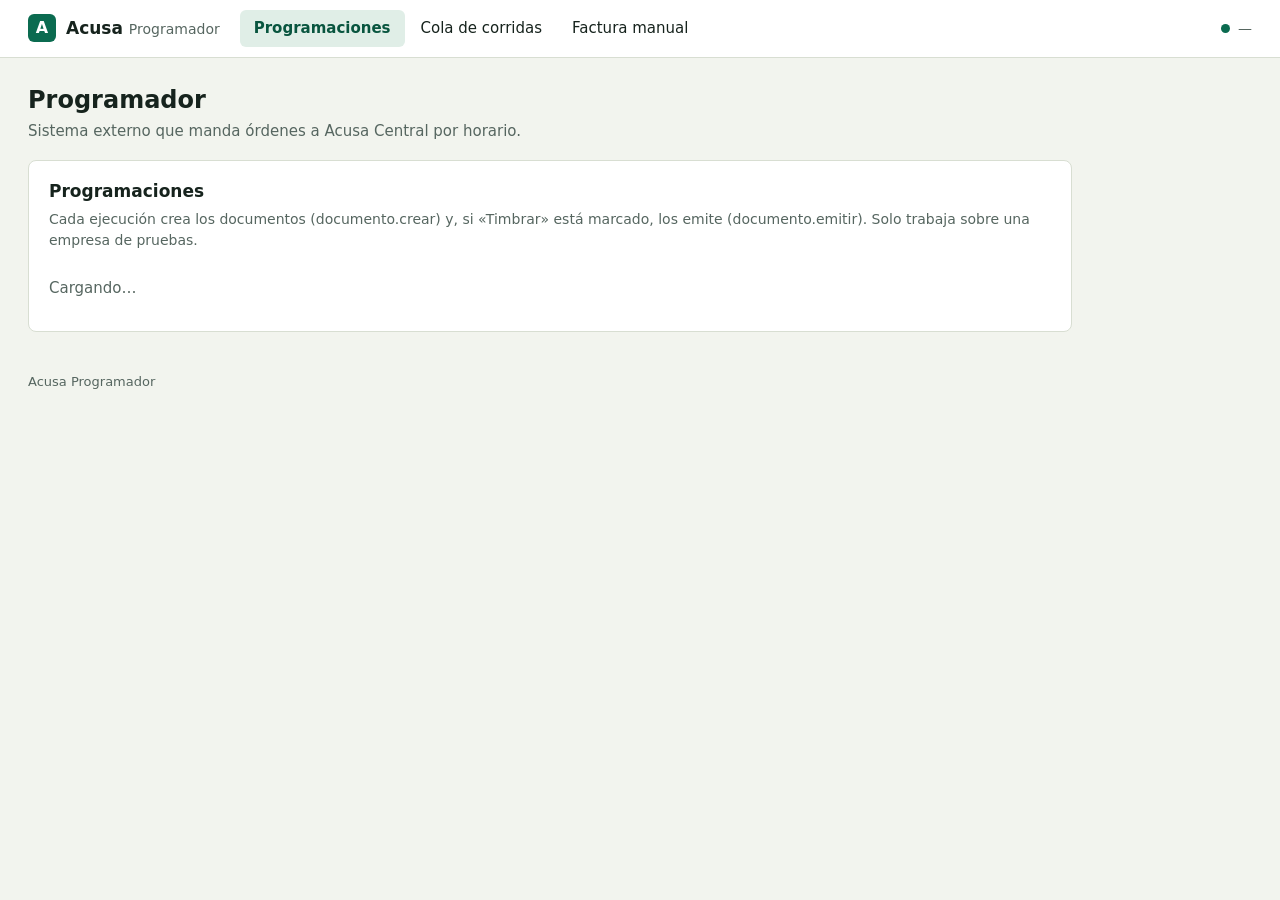
==== src/Acusa.Programador/wwwroot/index.html @ 26dc7c7a "Acusa v2: Central, worker, rutas REST de facturacion y despliegue en la nube" ====
<!doctype html>
<html lang="es">
<head>
<meta charset="utf-8">
<meta name="viewport" content="width=device-width, initial-scale=1">
<title>Acusa Programador</title>
<link rel="icon" href="data:image/svg+xml,%3Csvg xmlns='http://www.w3.org/2000/svg' viewBox='0 0 32 32'%3E%3Crect width='32' height='32' rx='6' fill='%230b6b50'/%3E%3Cpath d='M9 24 16 8l7 16M11.5 19h9' fill='none' stroke='white' stroke-width='2.6' stroke-linecap='round' stroke-linejoin='round'/%3E%3C/svg%3E">
<link rel="stylesheet" href="app.css">
</head>
<body>
<header class="barra-sup">
  <div class="marca"><b>A</b><span>Acusa <small>Programador</small></span></div>
  <nav class="pestanas" role="tablist" aria-label="Secciones">
    <button role="tab" data-vista="programaciones" aria-selected="true">Programaciones</button>
    <button role="tab" data-vista="corridas" aria-selected="false">Cola de corridas</button>
    <button role="tab" data-vista="manual" aria-selected="false">Factura manual</button>
  </nav>
  <div class="derecha"><span class="punto ok" title="Conectado a Acusa Central"></span><span id="empresa">—</span></div>
</header>
<main>
  <div class="encabezado"><div><h1>Programador</h1><p id="contexto">Sistema externo que manda órdenes a Acusa Central por horario.</p></div></div>
  <div class="alerta" id="alerta" hidden></div>

  <section id="v-programaciones">
    <div class="tarjeta">
      <h2>Programaciones</h2>
      <p class="sub">Cada ejecución crea los documentos (documento.crear) y, si «Timbrar» está marcado, los emite (documento.emitir). Solo trabaja sobre una empresa de pruebas.</p>
      <div id="programaciones"><div class="vacio">Cargando…</div></div>
    </div>
  </section>

  <section id="v-corridas" hidden>
    <div class="tarjeta">
      <h2>Cola de corridas</h2>
      <p class="sub">Cada fila es una ejecución de una programación, con los pasos que mandó a Acusa Central.</p>
      <div class="tabla-caja" id="corridas"><div class="vacio">Todavía no hay corridas. Active una programación o pulse «Ejecutar ahora».</div></div>
    </div>
  </section>

  <section id="v-manual" hidden>
    <div class="tarjeta">
      <h2>Factura manual</h2>
      <p class="sub">Una factura suelta, sin horario. Viaja por Acusa Central hasta el worker de la empresa.</p>
      <div class="dos">
        <label class="campo"><span>Cliente (código en Comercial)</span><input type="text" id="cliente"></label>
        <label class="campo"><span>Producto (código en Comercial)</span><input type="text" id="producto"></label>
        <label class="campo"><span>Cantidad</span><input type="number" id="cantidad" min="1" step="1" value="1"></label>
        <label class="campo"><span>Precio unitario (sin IVA)</span><input type="number" id="precio" min="0.01" step="0.01" value="1"></label>
      </div>
      <div class="fila-acciones">
        <button class="boton" id="facturar">Crear y timbrar factura</button>
        <span class="error" id="aviso"></span>
        <b id="total" style="margin-left:auto"></b>
      </div>
    </div>
    <div class="tarjeta">
      <h2>Facturas</h2>
      <div id="lista"><div class="vacio">Todavía no hay facturas.</div></div>
    </div>
  </section>
</main>
<footer class="pie" id="pie">Acusa Programador</footer>
<script>
const $ = id => document.getElementById(id);
const dinero = n => n.toLocaleString('es-MX', { style: 'currency', currency: 'MXN' });
const esc = t => String(t ?? '').replace(/[&<>"]/g, c => ({ '&':'&amp;','<':'&lt;','>':'&gt;','"':'&quot;' }[c]));
const hora = d => d ? new Date(d).toLocaleTimeString('es-MX', { hour: '2-digit', minute: '2-digit', second: '2-digit' }) : '—';
const dia = d => d ? new Date(d).toLocaleString('es-MX', { weekday: 'short', day: 'numeric', month: 'short', hour: '2-digit', minute: '2-digit' }) : '—';
const clase = t => ({ 'En cola': 'Pendiente', 'Esperando turno': 'Pendiente', 'En curso': 'EnProceso', 'Con errores': 'Fallida', Enviando: 'EnProceso', Timbrando: 'EnProceso', Cancelando: 'EnProceso' }[t] || t);
let cfg = {};

function faltan(d) {
  if (!d) return '';
  const s = Math.round((new Date(d) - Date.now()) / 1000);
  if (s < 0) return 'ahora';
  if (s < 60) return `en ${s} s`;
  if (s < 3600) return `en ${Math.round(s / 60)} min`;
  return `en ${Math.floor(s / 3600)} h ${Math.round((s % 3600) / 60)} min`;
}

document.querySelectorAll('.pestanas button').forEach(b => b.onclick = () => ver(b.dataset.vista));
function ver(v) {
  if (!['programaciones', 'corridas', 'manual'].includes(v)) v = 'programaciones';
  document.querySelectorAll('.pestanas button').forEach(b => b.setAttribute('aria-selected', String(b.dataset.vista === v)));
  ['programaciones', 'corridas', 'manual'].forEach(x => $('v-' + x).hidden = x !== v);
  location.hash = v;
}

function total() { $('total').textContent = dinero((+$('cantidad').value || 0) * (+$('precio').value || 0)); }
['cantidad', 'precio'].forEach(i => $(i).addEventListener('input', total));

async function iniciar() {
  cfg = await (await fetch('api/config')).json();
  $('cliente').value = cfg.clienteCodigo; $('producto').value = cfg.productoCodigo;
  $('empresa').textContent = cfg.empresa;
  $('contexto').textContent = `Concepto ${cfg.concepto} · serie ${cfg.serie} · cliente ${cfg.clienteCodigo} · producto ${cfg.productoCodigo}`;
  $('pie').textContent = `Acusa Programador · versión ${cfg.version}`;
  if (!cfg.empresaSegura) { $('alerta').hidden = false; $('alerta').textContent = `La empresa ${cfg.empresa} no es de pruebas: por seguridad el Programador no manda órdenes.`; }
  total(); ver((location.hash || '#programaciones').slice(1)); refrescar(); setInterval(refrescar, 2000);
}

async function refrescar() {
  try {
    const [ps, cs, fs] = await Promise.all([fetch('api/programaciones').then(r => r.json()), fetch('api/corridas').then(r => r.json()), fetch('api/facturas').then(r => r.json())]);
    pintarProgramaciones(ps); pintarCorridas(cs); pintarFacturas(fs);
  } catch { /* se reintenta */ }
}

function pintarProgramaciones(ps) {
  if (document.activeElement && document.activeElement.closest('#programaciones')) return;
  $('programaciones').innerHTML = ps.map(p => `
    <div class="prog">
      <label class="interruptor"><input type="checkbox" ${p.activa ? 'checked' : ''} onchange="activar('${p.id}', this.checked)"><span>Activa</span></label>
      <div>
        <h3>${esc(p.nombre)}</h3>
        <div class="nota">${esc(p.horario)}</div>
        <div class="nota">${esc(p.descripcion)}</div>
        <div class="nota">Próxima: <b>${p.activa ? esc(dia(p.proxima)) + ' · ' + faltan(p.proxima) : 'apagada'}</b> · Última: <b>${esc(dia(p.ultima))}</b> · Ejecuciones: <b>${p.ejecuciones}</b> · Documentos por racha: <b>${p.documentosMin === p.documentosMax ? p.documentosMin : p.documentosMin + '–' + p.documentosMax}</b></div>
      </div>
      <div class="lado">
        <label class="interruptor" style="margin:0"><input type="checkbox" ${p.timbrar ? 'checked' : ''} onchange="timbrar('${p.id}', this.checked)"><span>Timbrar</span></label>
        <button class="boton suave chico" onclick="ejecutar('${p.id}')">Ejecutar ahora</button>
      </div>
    </div>`).join('');
}

async function activar(id, activa) {
  const r = await fetch(`api/programaciones/${id}`, { method: 'PUT', headers: { 'Content-Type': 'application/json' }, body: JSON.stringify({ activa }) });
  if (!r.ok) alert((await r.json()).error ?? 'No se pudo cambiar.');
  refrescar();
}
async function timbrar(id, valor) {
  await fetch(`api/programaciones/${id}`, { method: 'PUT', headers: { 'Content-Type': 'application/json' }, body: JSON.stringify({ timbrar: valor }) });
  refrescar();
}
async function ejecutar(id) {
  const r = await fetch(`api/programaciones/${id}/ejecutar`, { method: 'POST' });
  if (!r.ok) alert((await r.json()).error ?? 'No se pudo ejecutar.');
  ver('corridas'); refrescar();
}

function pintarCorridas(cs) {
  if (!cs.length) return;
  $('corridas').innerHTML = `<table><thead><tr><th>Hora</th><th>Programación</th><th>Estado</th><th>Pasos</th><th>Folios</th></tr></thead><tbody>` +
    cs.map(c => {
      const pasos = c.pasos.map(p => `<div>${esc(p.tipo)} · ${p.ms == null ? '…' : p.ms + ' ms'} · ${esc(p.estado)}${p.detalle ? ' · ' + esc(p.detalle) : ''}</div>`).join('');
      return `<tr><td class="mono">${esc(hora(c.programada))}${c.manual ? ' (manual)' : ''}</td><td>${esc(c.nombre)}</td><td><span class="estado-${clase(c.estado)}">${esc(c.estado)}</span></td>
        <td class="nota" style="min-width:240px">${pasos}</td><td class="mono">${c.folios.map(esc).join('<br>')}</td></tr>`;
    }).join('') + `</tbody></table>`;
}

function pintarFacturas(fs) {
  if (!fs.length) return;
  $('lista').innerHTML = fs.map(f => {
    const nombre = f.folio ? `${esc(f.serie)}${f.folio}` : 'Factura en proceso';
    const archivos = (f.estado === 'Timbrada' || f.estado === 'Cancelada')
      ? `<button class="boton suave chico" onclick="archivo('${f.id}','pdf')">PDF</button> <button class="boton suave chico" onclick="archivo('${f.id}','xml')">XML</button>` : '';
    const cancelar = f.estado === 'Timbrada' ? `<button class="boton suave chico" onclick="cancelar('${f.id}')">Cancelar</button>` : '';
    return `<div class="factura"><div class="fila-acciones" style="align-items:center"><b class="mono">${nombre}</b><span class="estado-${clase(f.estado)}">${f.estado}</span>
      <span class="nota">${esc(f.clienteCodigo)} · ${esc(f.productoCodigo)} · ${new Date(f.fecha).toLocaleTimeString('es-MX')} · ${dinero(f.cantidad * f.precio)}</span></div>
      ${f.uuid ? `<div class="nota mono">${esc(f.uuid)}</div>` : ''}
      <div class="nota">${f.pasos.map(esc).join('<br>')}</div>
      ${f.error ? `<div class="err">${esc(f.error)}</div>` : ''}<div style="margin-top:6px">${archivos} ${cancelar}</div></div>`;
  }).join('');
}

$('facturar').onclick = async () => {
  $('facturar').disabled = true; $('aviso').textContent = '';
  const r = await fetch('api/facturas', { method: 'POST', headers: { 'Content-Type': 'application/json' },
    body: JSON.stringify({ clienteCodigo: $('cliente').value, productoCodigo: $('producto').value, cantidad: +$('cantidad').value, precio: +$('precio').value }) });
  if (!r.ok) $('aviso').textContent = (await r.json()).error ?? 'No se pudo enviar.';
  $('facturar').disabled = false; refrescar();
};

async function cancelar(id) {
  if (!confirm('Se cancelará la factura ante el SAT con el motivo 02 (comprobante emitido con errores sin relación). ¿Continuar?')) return;
  await fetch(`api/facturas/${id}/cancelar`, { method: 'POST', headers: { 'Content-Type': 'application/json' }, body: JSON.stringify({ motivo: '02' }) });
  refrescar();
}

function archivo(id, tipo) { window.open(`api/facturas/${id}/archivo/${tipo}`, '_blank'); }
iniciar();
</script>
</body>
</html>
---- src/Acusa.Programador/wwwroot/app.css ----
/* Acusa v1:hoja de estilos compartida por el portal,el panel del worker y el Programador. */
:root{--papel:#f2f4ee;--hoja:#fff;--tinta:#16231d;--suave:#566660;--linea:#d8ded2;--verde:#0b6b50;--verde-osc:#08553f;--verde-tenue:#e0eee7;
--rojo:#b3261e;--rojo-tenue:#fbe9e7;--ambar:#8f5f00;--ambar-tenue:#faf0d6;
--sans:"Segoe UI",system-ui,-apple-system,Roboto,sans-serif;--mono:Consolas,"Cascadia Mono",ui-monospace,monospace}
*{box-sizing:border-box}
body{margin:0;background:var(--papel);color:var(--tinta);font:15px/1.5 var(--sans)}
h1{font-size:24px;margin:0;font-weight:600}
h2{font-size:17px;margin:0 0 4px;font-weight:600}
h3{font-size:15px;margin:0;font-weight:600}
a{color:var(--verde)}
button,input,select,textarea{font:inherit;color:inherit}
:focus-visible{outline:2px solid var(--verde);outline-offset:2px}
[hidden]{display:none !important}
.mono{font-family:var(--mono);font-size:13px}
td.mono{white-space:nowrap}
.marca{display:flex;align-items:center;gap:10px;font-weight:600;font-size:17px}
.marca b{display:grid;place-items:center;width:28px;height:28px;border-radius:6px;background:var(--verde);color:#fff;font-size:16px}
.marca small{color:var(--suave);font-weight:400;font-size:14px}
.estructura{display:grid;grid-template-columns:200px 1fr;min-height:100vh}
.lateral{background:var(--hoja);border-right:1px solid var(--linea);padding:16px 12px;display:flex;flex-direction:column;gap:2px}
.lateral .marca{padding:4px 8px 16px}
.enlace{display:block;padding:8px 12px;border-radius:6px;color:var(--tinta);text-decoration:none}
.enlace:hover{background:var(--papel)}
.enlace[aria-current="page"]{background:var(--verde-tenue);color:var(--verde-osc);font-weight:600}
.principal{display:flex;flex-direction:column;min-width:0}
.superior{display:flex;align-items:center;gap:12px;padding:12px 28px;background:var(--hoja);border-bottom:1px solid var(--linea)}
.superior .cliente{font-weight:600}
.superior .usuario{margin-left:auto;display:flex;align-items:center;gap:12px;color:var(--suave);font-size:14px}
main{padding:24px 28px;max-width:1100px;width:100%}
.pie{padding:0 28px 20px;color:var(--suave);font-size:13px}
.barra-sup{display:flex;align-items:center;gap:20px;padding:10px 28px;background:var(--hoja);border-bottom:1px solid var(--linea);flex-wrap:wrap}
.pestanas{display:flex;gap:2px;flex-wrap:wrap}
.pestanas a,.pestanas button{padding:7px 14px;border:0;border-radius:6px;background:none;color:var(--tinta);text-decoration:none;cursor:pointer}
.pestanas a:hover,.pestanas button:hover{background:var(--papel)}
.pestanas [aria-current="page"],.pestanas [aria-selected="true"]{background:var(--verde-tenue);color:var(--verde-osc);font-weight:600}
.barra-sup .derecha{margin-left:auto;display:flex;align-items:center;gap:8px;color:var(--suave);font-size:14px}
.punto{width:9px;height:9px;border-radius:50%;background:var(--linea)}
.punto.ok{background:var(--verde)} .punto.mal{background:var(--rojo)}
.encabezado{display:flex;justify-content:space-between;align-items:flex-end;gap:16px;flex-wrap:wrap;margin-bottom:18px}
.encabezado p{margin:2px 0 0;color:var(--suave)}
.tarjeta{background:var(--hoja);border:1px solid var(--linea);border-radius:8px;padding:18px 20px;margin-bottom:16px}
.sub{color:var(--suave);margin:0 0 12px;font-size:14px}
.rejilla{display:grid;grid-template-columns:repeat(auto-fit,minmax(200px,1fr));gap:14px;margin-bottom:16px}
.rejilla .tarjeta{margin:0}
.dos{display:grid;grid-template-columns:repeat(auto-fit,minmax(260px,1fr));gap:0 16px}
.etiqueta{font-size:13px;color:var(--suave)}
.valor{font-size:26px;font-weight:600;line-height:1.2;margin-top:2px}
.valor.chico{font-size:18px}
.nota,.nota-campo{color:var(--suave);font-size:13px;margin:2px 0 0}
.vacio{color:var(--suave);padding:14px 0}
.vacio b{display:block;color:var(--tinta)}
.fila-acciones{display:flex;gap:12px;align-items:flex-end;flex-wrap:wrap}
.tabla-caja{overflow-x:auto}
table{width:100%;border-collapse:collapse;font-size:14px}
th{text-align:left;font-size:13px;font-weight:600;color:var(--suave);padding:8px 10px;border-bottom:1px solid var(--linea);white-space:nowrap}
td{padding:9px 10px;border-bottom:1px solid var(--linea);vertical-align:top}
tr:last-child td{border-bottom:0}
.campo{display:block;margin-bottom:12px;flex:1 1 220px}
.campo > span{display:block;font-size:13px;font-weight:600;margin-bottom:4px}
input,select,textarea{width:100%;padding:8px 10px;border:1px solid #b7c2b4;border-radius:6px;background:#fff}
input[type=checkbox]{width:auto;accent-color:var(--verde)}
textarea{min-height:140px;font:13px/1.45 var(--mono)}
.interruptor{display:flex;gap:10px;align-items:flex-start;margin:4px 0 12px}
.interruptor input{margin-top:5px}
.boton{display:inline-block;padding:8px 16px;border:1px solid var(--verde-osc);border-radius:6px;background:var(--verde);color:#fff;font-weight:600;cursor:pointer;text-decoration:none}
.boton:hover{background:var(--verde-osc)}
.boton:disabled{opacity:.55;cursor:default}
.boton.suave{background:var(--hoja);color:var(--tinta);border-color:#b7c2b4}
.boton.suave:hover{background:var(--verde-tenue)}
.boton.chico{padding:3px 10px;font-size:13px}
.error,.err{color:var(--rojo);font-size:14px;min-height:1.2em;margin:0 0 8px}
.ficha,[class^="estado-"]{display:inline-block;padding:1px 9px;border-radius:10px;font-size:13px;font-weight:600;background:var(--papel);color:var(--suave)}
.ficha.ok,.estado-Completada,.estado-Timbrada{background:var(--verde-tenue);color:var(--verde-osc)}
.ficha.mal,.estado-Fallida,.estado-Error,.estado-Cancelada{background:var(--rojo-tenue);color:var(--rojo)}
.ficha.aviso,.estado-EnProceso,.estado-Pendiente{background:var(--ambar-tenue);color:var(--ambar)}
.alerta,.resultado-prueba{padding:10px 14px;border-radius:6px;margin-bottom:14px;background:var(--rojo-tenue);color:var(--rojo)}
.resultado-prueba{margin-top:10px} .resultado-prueba.ok{background:var(--verde-tenue);color:var(--verde-osc)}
pre,.copiable code{font:13px/1.45 var(--mono);background:#f6f8f3;border:1px solid var(--linea);border-radius:6px;padding:10px 12px;overflow:auto;white-space:pre-wrap;word-break:break-word;margin:8px 0}
.copiable{display:flex;gap:8px;align-items:flex-start} .copiable code{flex:1;margin:0}
.bitacora{font:12.5px/1.55 var(--mono);background:var(--tinta);color:#d6e3da;border-radius:6px;padding:12px 14px;height:56vh;overflow:auto}
.bitacora div{white-space:pre-wrap;word-break:break-word} .bitacora .AVISO{color:#f0c36a} .bitacora .ERROR{color:#ff9d92}
ol.pasos{margin:8px 0 0;padding-left:20px} ol.pasos li{margin:4px 0}
.prog{display:grid;grid-template-columns:auto 1fr auto;gap:6px 16px;padding:14px 0;border-bottom:1px solid var(--linea)}
.prog:last-child{border-bottom:0} .prog .lado{display:flex;flex-direction:column;gap:8px;align-items:flex-end}
.factura{padding:12px 0;border-bottom:1px solid var(--linea)} .factura:last-child{border-bottom:0}
.entrada{min-height:100vh;display:grid;place-items:center;padding:16px}
.entrada-caja{width:100%;max-width:380px;background:var(--hoja);border:1px solid var(--linea);border-radius:8px;padding:28px}
.entrada-caja .marca{margin-bottom:18px} .entrada-caja p{color:var(--suave);margin:4px 0 16px}
.toast{position:fixed;bottom:20px;left:50%;transform:translateX(-50%);background:var(--tinta);color:#fff;padding:10px 18px;border-radius:6px;z-index:20;max-width:90vw}
dialog{border:1px solid var(--linea);border-radius:8px;padding:22px;max-width:520px;width:calc(100% - 32px)}
dialog::backdrop{background:rgba(22,35,29,.45)}
@media (max-width:800px){
.estructura{grid-template-columns:1fr}
.lateral{flex-direction:row;flex-wrap:wrap;align-items:center;padding:10px 12px;border-right:0;border-bottom:1px solid var(--linea)}
.lateral .marca{padding:0 8px 0 0;width:100%} .superior,.barra-sup{padding:10px 16px} main{padding:18px 16px} .pie{padding:0 16px 16px}
.prog{grid-template-columns:auto 1fr} .prog .lado{grid-column:1 / -1;flex-direction:row;align-items:center;justify-content:space-between}
.copiable{flex-direction:column}
}
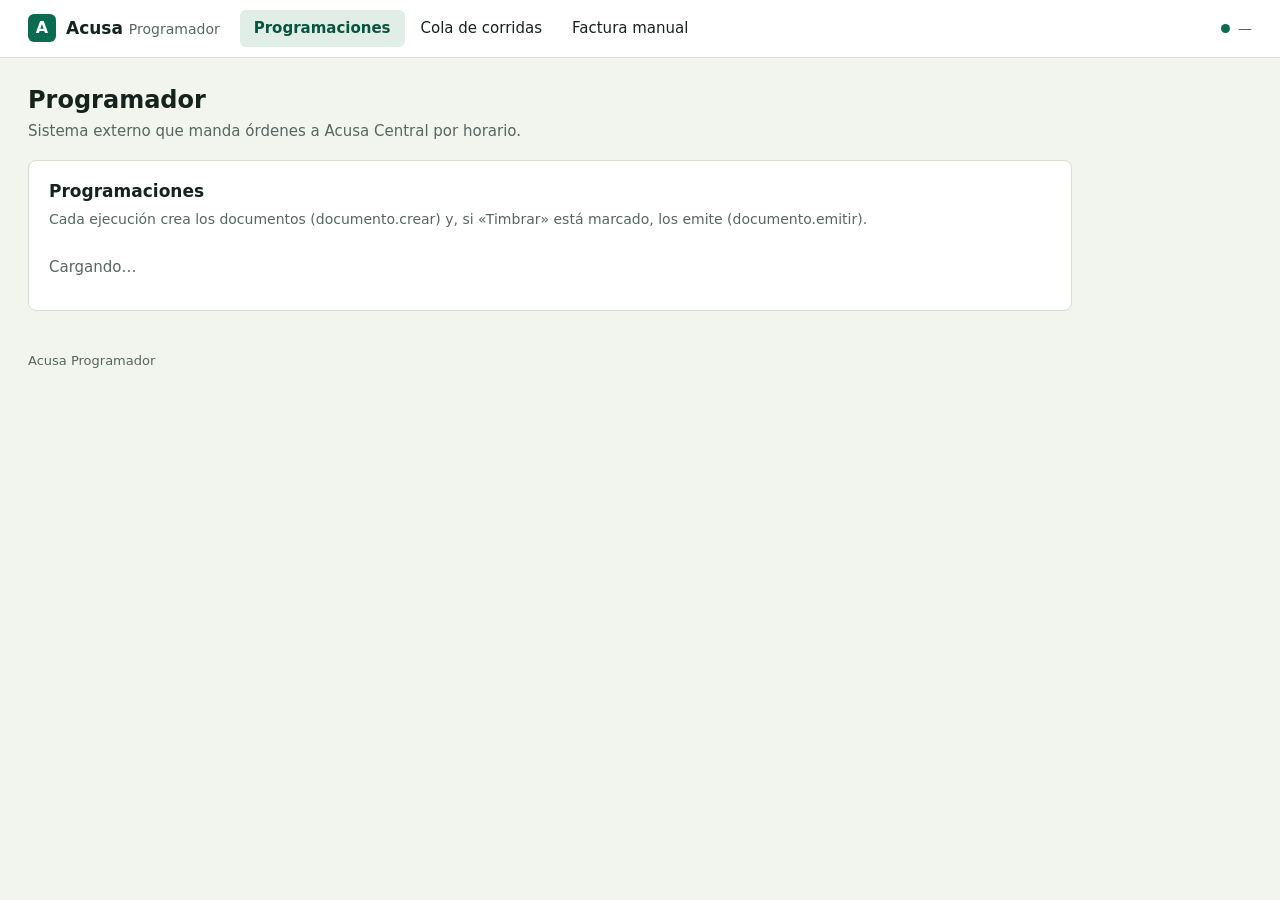
==== commit 867953f6: "Actualización automática del worker, sin candados de PRUEBA y empresas del worker (trabajo previo, 3" ====
--- a/src/Acusa.Programador/wwwroot/index.html
+++ b/src/Acusa.Programador/wwwroot/index.html
@@ -24,7 +24,7 @@
   <section id="v-programaciones">
     <div class="tarjeta">
       <h2>Programaciones</h2>
-      <p class="sub">Cada ejecución crea los documentos (documento.crear) y, si «Timbrar» está marcado, los emite (documento.emitir). Solo trabaja sobre una empresa de pruebas.</p>
+      <p class="sub">Cada ejecución crea los documentos (documento.crear) y, si «Timbrar» está marcado, los emite (documento.emitir).</p>
       <div id="programaciones"><div class="vacio">Cargando…</div></div>
     </div>
   </section>
@@ -95,7 +95,7 @@
   $('empresa').textContent = cfg.empresa;
   $('contexto').textContent = `Concepto ${cfg.concepto} · serie ${cfg.serie} · cliente ${cfg.clienteCodigo} · producto ${cfg.productoCodigo}`;
   $('pie').textContent = `Acusa Programador · versión ${cfg.version}`;
-  if (!cfg.empresaSegura) { $('alerta').hidden = false; $('alerta').textContent = `La empresa ${cfg.empresa} no es de pruebas: por seguridad el Programador no manda órdenes.`; }
+  if (!cfg.empresaConfigurada) { $('alerta').hidden = false; $('alerta').textContent = 'Configure la empresa en Programador:Empresa: sin ella el Programador no manda órdenes.'; }
   total(); ver((location.hash || '#programaciones').slice(1)); refrescar(); setInterval(refrescar, 2000);
 }
 
--- a/src/Acusa.Programador/wwwroot/app.css
+++ b/src/Acusa.Programador/wwwroot/app.css
@@ -1,6 +1,6 @@
 /* Acusa v1:hoja de estilos compartida por el portal,el panel del worker y el Programador. */
 :root{--papel:#f2f4ee;--hoja:#fff;--tinta:#16231d;--suave:#566660;--linea:#d8ded2;--verde:#0b6b50;--verde-osc:#08553f;--verde-tenue:#e0eee7;
---rojo:#b3261e;--rojo-tenue:#fbe9e7;--ambar:#8f5f00;--ambar-tenue:#faf0d6;
+--borde:#b7c2b4;--codigo:#f6f8f3;--campo:#fff;--rojo:#b3261e;--rojo-tenue:#fbe9e7;--ambar:#8f5f00;--ambar-tenue:#faf0d6;
 --sans:"Segoe UI",system-ui,-apple-system,Roboto,sans-serif;--mono:Consolas,"Cascadia Mono",ui-monospace,monospace}
 *{box-sizing:border-box}
 body{margin:0;background:var(--papel);color:var(--tinta);font:15px/1.5 var(--sans)}
@@ -57,7 +57,7 @@
 tr:last-child td{border-bottom:0}
 .campo{display:block;margin-bottom:12px;flex:1 1 220px}
 .campo > span{display:block;font-size:13px;font-weight:600;margin-bottom:4px}
-input,select,textarea{width:100%;padding:8px 10px;border:1px solid #b7c2b4;border-radius:6px;background:#fff}
+input,select,textarea{width:100%;padding:8px 10px;border:1px solid var(--borde);border-radius:6px;background:var(--campo)}
 input[type=checkbox]{width:auto;accent-color:var(--verde)}
 textarea{min-height:140px;font:13px/1.45 var(--mono)}
 .interruptor{display:flex;gap:10px;align-items:flex-start;margin:4px 0 12px}
@@ -65,7 +65,7 @@
 .boton{display:inline-block;padding:8px 16px;border:1px solid var(--verde-osc);border-radius:6px;background:var(--verde);color:#fff;font-weight:600;cursor:pointer;text-decoration:none}
 .boton:hover{background:var(--verde-osc)}
 .boton:disabled{opacity:.55;cursor:default}
-.boton.suave{background:var(--hoja);color:var(--tinta);border-color:#b7c2b4}
+.boton.suave{background:var(--hoja);color:var(--tinta);border-color:var(--borde)}
 .boton.suave:hover{background:var(--verde-tenue)}
 .boton.chico{padding:3px 10px;font-size:13px}
 .error,.err{color:var(--rojo);font-size:14px;min-height:1.2em;margin:0 0 8px}
@@ -75,7 +75,7 @@
 .ficha.aviso,.estado-EnProceso,.estado-Pendiente{background:var(--ambar-tenue);color:var(--ambar)}
 .alerta,.resultado-prueba{padding:10px 14px;border-radius:6px;margin-bottom:14px;background:var(--rojo-tenue);color:var(--rojo)}
 .resultado-prueba{margin-top:10px} .resultado-prueba.ok{background:var(--verde-tenue);color:var(--verde-osc)}
-pre,.copiable code{font:13px/1.45 var(--mono);background:#f6f8f3;border:1px solid var(--linea);border-radius:6px;padding:10px 12px;overflow:auto;white-space:pre-wrap;word-break:break-word;margin:8px 0}
+pre,.copiable code{font:13px/1.45 var(--mono);background:var(--codigo);border:1px solid var(--linea);border-radius:6px;padding:10px 12px;overflow:auto;white-space:pre-wrap;word-break:break-word;margin:8px 0}
 .copiable{display:flex;gap:8px;align-items:flex-start} .copiable code{flex:1;margin:0}
 .bitacora{font:12.5px/1.55 var(--mono);background:var(--tinta);color:#d6e3da;border-radius:6px;padding:12px 14px;height:56vh;overflow:auto}
 .bitacora div{white-space:pre-wrap;word-break:break-word} .bitacora .AVISO{color:#f0c36a} .bitacora .ERROR{color:#ff9d92}
@@ -96,3 +96,17 @@
 .prog{grid-template-columns:auto 1fr} .prog .lado{grid-column:1 / -1;flex-direction:row;align-items:center;justify-content:space-between}
 .copiable{flex-direction:column}
 }
+
+/* Modo oscuro: se elige con el botón de la barra superior y se recuerda en este navegador. */
+:root[data-tema="oscuro"]{color-scheme:dark;--papel:#0e1512;--hoja:#16201b;--tinta:#e5eee8;--suave:#9bafa4;--linea:#2a3832;--verde:#3cc79a;--verde-osc:#7fe0c0;--verde-tenue:#173a2e;--borde:#3a4c44;--codigo:#0f1915;--campo:#0f1915;
+--rojo:#ff8d82;--rojo-tenue:#3b201d;--ambar:#f1c76e;--ambar-tenue:#3a3012}
+:root[data-tema="oscuro"] .boton{color:#04150f;border-color:var(--verde-osc)}
+:root[data-tema="oscuro"] .boton.suave{color:var(--tinta)}
+:root[data-tema="oscuro"] .toast{background:#e5eee8;color:#0e1512}
+:root[data-tema="oscuro"] dialog{background:var(--hoja);color:var(--tinta)}
+.boton-tema{padding:3px 10px;border:1px solid var(--borde);border-radius:6px;background:var(--hoja);color:var(--tinta);font-size:13px;cursor:pointer}
+.boton-tema:hover{background:var(--verde-tenue)}
+.consola{border:1px solid var(--linea);border-radius:8px;padding:12px 14px;background:var(--papel)}
+.consola textarea{min-height:200px}
+.consola .resultado pre{max-height:420px}
+button[role=tab]{font:inherit}
